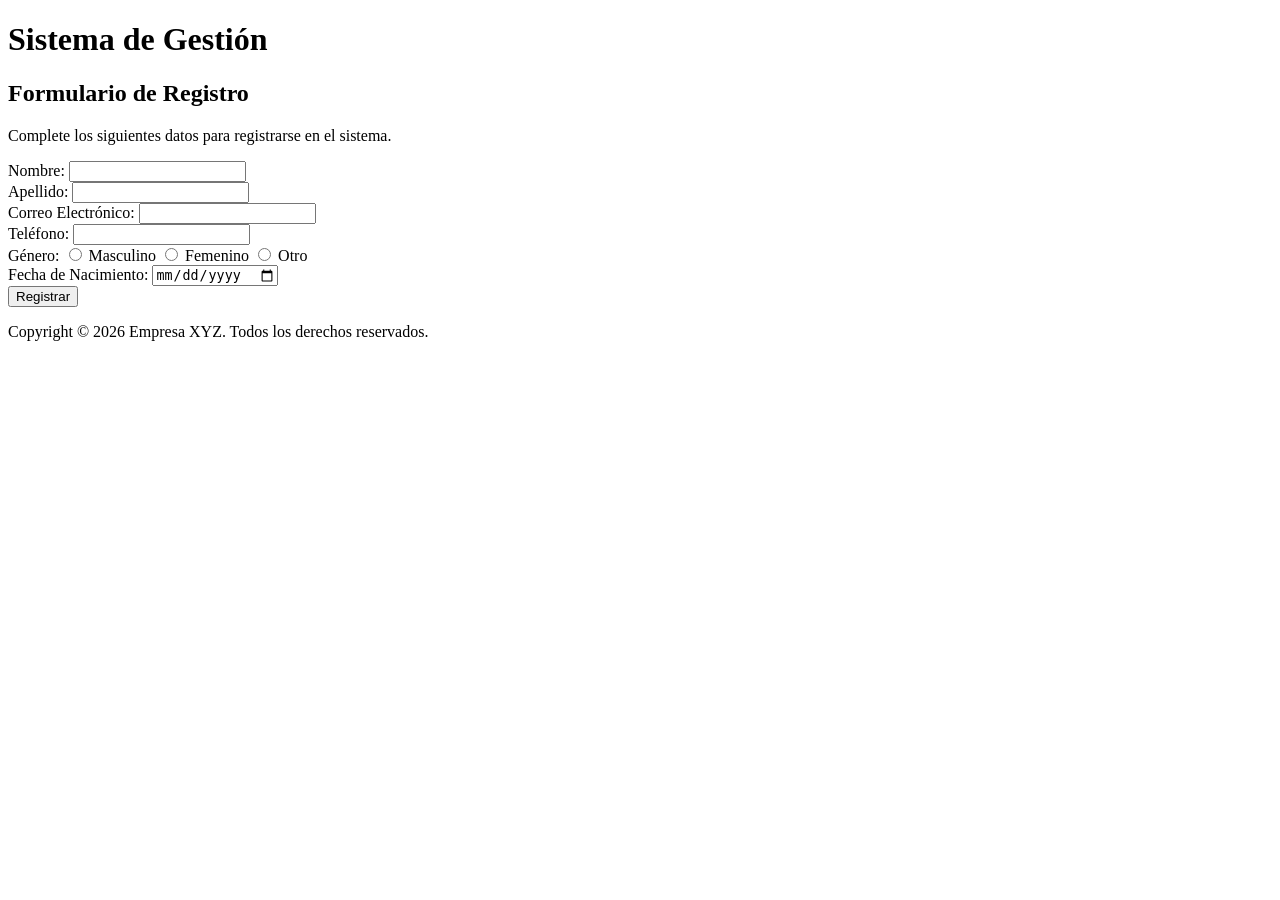
==== gestion.html @ 02f12def "Primer subida de archivos" ====
<!DOCTYPE html>
<html lang="es">
<head>
    <meta charset="UTF-8">
    <meta name="viewport" content="width=device-width, initial-scale=1.0">
    <title>Registro de Usuario</title>
</head>
<body>

    <div id="header">
        <h1>Sistema de Gestión</h1>
    </div>

    <div id="Contenido">
        <h2>Formulario de Registro</h2>
        <p>Complete los siguientes datos para registrarse en el sistema.</p>

        <form action="#" method="POST">
            <div class="form-group">
                <label for="nombre">Nombre:</label>
                <input type="text" id="nombre" name="nombre" required>
            </div>

            <div class="form-group">
                <label for="apellido">Apellido:</label>
                <input type="text" id="apellido" name="apellido" required>
            </div>

            <div class="form-group">
                <label for="email">Correo Electrónico:</label>
                <input type="email" id="email" name="email" required>
            </div>

            <div class="form-group">
                <label for="telefono">Teléfono:</label>
                <input type="tel" id="telefono" name="telefono">
            </div>

            <div class="form-group">
                <label>Género:</label>
                <input type="radio" id="masculino" name="genero" value="masculino">
                <label for="masculino">Masculino</label>
                
                <input type="radio" id="femenino" name="genero" value="femenino">
                <label for="femenino">Femenino</label>
                
                <input type="radio" id="otro" name="genero" value="otro">
                <label for="otro">Otro</label>
            </div>

            <div class="form-group">
                <label for="fecha_nacimiento">Fecha de Nacimiento:</label>
                <input type="date" id="fecha_nacimiento" name="fecha_nacimiento" required>
            </div>

            <div class="form-group">
                <button type="submit">Registrar</button>
            </div>
        </form>
    </div>

    <div id="footer">
        <p>Copyright &copy; 2026 Empresa XYZ. Todos los derechos reservados.</p>
    </div>

</body>
</html>
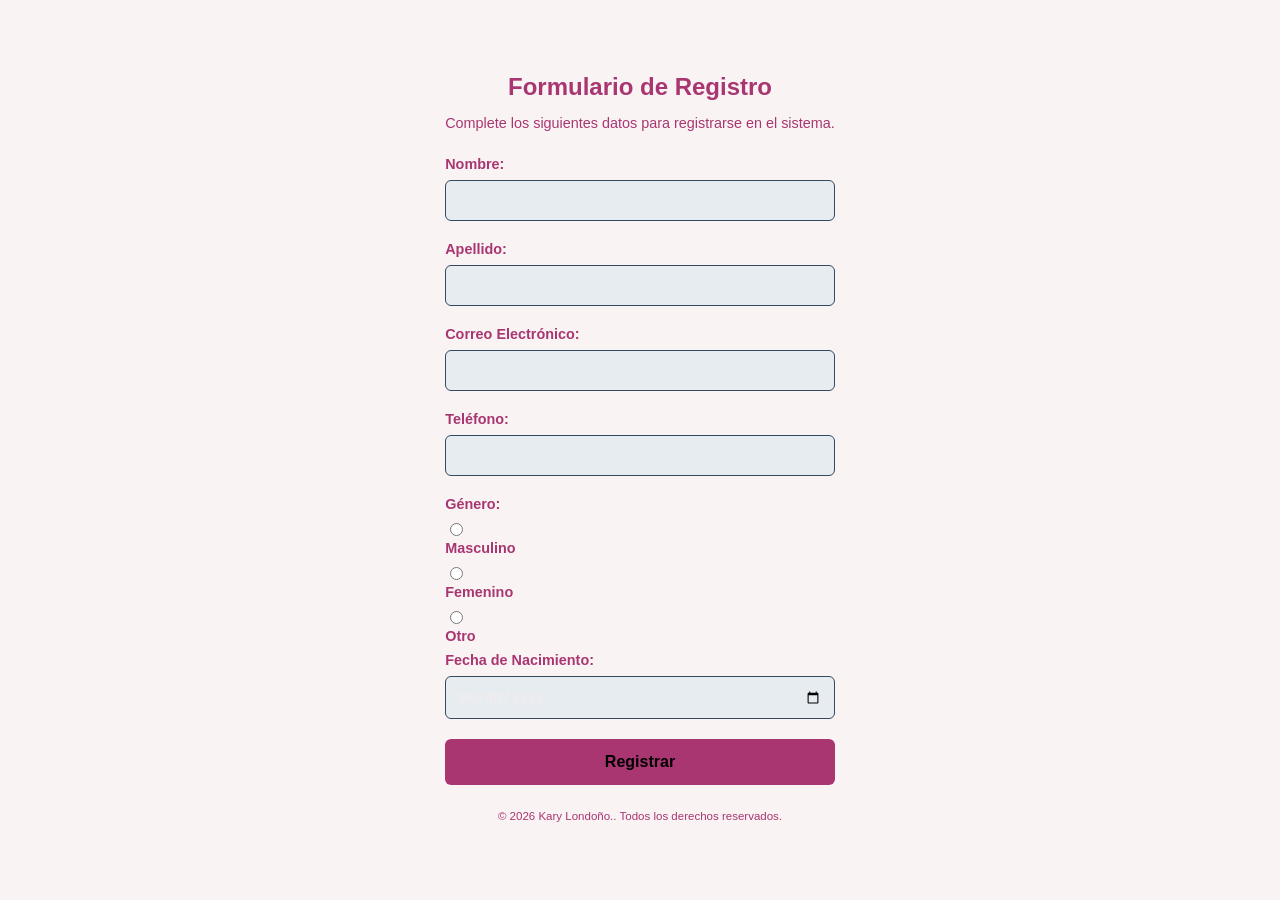
==== commit f85c5a47: "añadi estilo css a ambos archivos html" ====
--- a/gestion.html
+++ b/gestion.html
@@ -4,11 +4,12 @@
     <meta charset="UTF-8">
     <meta name="viewport" content="width=device-width, initial-scale=1.0">
     <title>Registro de Usuario</title>
+    <link rel="stylesheet" href="/stales.css">
 </head>
 <body>
 
     <div id="header">
-        <h1>Sistema de Gestión</h1>
+        <h1></h1>
     </div>
 
     <div id="Contenido">
@@ -56,12 +57,18 @@
             <div class="form-group">
                 <button type="submit">Registrar</button>
             </div>
-        </form>
-    </div>
+            <body>
+    <div id="Contenido">
+        </div>
 
-    <div id="footer">
-        <p>Copyright &copy; 2026 Empresa XYZ. Todos los derechos reservados.</p>
-    </div>
-
+    <footer class="footer">
+        <p>&copy; 2026 Kary Londoño.. Todos los derechos reservados.</p>
+    </footer>
+</body>
+        
+            </div>
+        </div>
+    </footer>
+   
 </body>
 </html>
--- a/stales.css
+++ b/stales.css
@@ -0,0 +1,83 @@
+body {
+  background-color: #f9f3f4; /* Un azul oscuro profundo similar al tuyo */
+  font-family: 'Segoe UI', Tahoma, Geneva, Verdana, sans-serif;
+  color: #a93671;
+  display: flex;
+  justify-content: center;
+  align-items: center;
+  min-height: 100vh;
+  margin: 0;
+}
+
+.container {
+  background-color: #778da8;
+  padding: 30px;
+  border-radius: 12px;
+  box-shadow: 0 10px 25px rgba(0,0,0,0.3);
+  max-width: 450px;
+  width: 100%;
+}
+
+h1, h2 {
+  text-align: center;
+  margin-bottom: 10px;
+}
+
+p {
+  font-size: 0.9em;
+  color: #a93671;
+  text-align: center;
+  margin-bottom: 25px;
+}
+
+label {
+  display: block;
+  margin-bottom: 8px;
+  font-weight: 600;
+  font-size: 0.9em;
+}
+
+input[type="text"],
+input[type="email"],
+input[type="tel"],
+input[type="date"] {
+  width: 100%;
+  padding: 12px;
+  margin-bottom: 20px;
+  border: 1px solid #34495e;
+  border-radius: 6px;
+  background-color: #e7ecf1;
+  color: rgb(244, 236, 236);
+  box-sizing: border-box;
+}
+
+.gender-group {
+  margin-bottom: 20px;
+  display: flex;
+  gap: 15px;
+  align-items: center;
+}
+
+button, input[type="submit"] {
+  width: 100%;
+  padding: 14px;
+  background-color: #a93671;
+  color:#a93671(124, 79, 79);
+  border: none;
+  border-radius: 6px;
+  font-size: 1em;
+  font-weight: bold;
+  cursor: pointer;
+  transition: background-color 0.3s ease;
+}
+
+button:hover {
+  background-color: #522c7c;
+}
+
+footer {
+  margin-top: 25px;
+  font-size: 0.8em;
+  text-align: center;
+  color: #16555a;
+}
